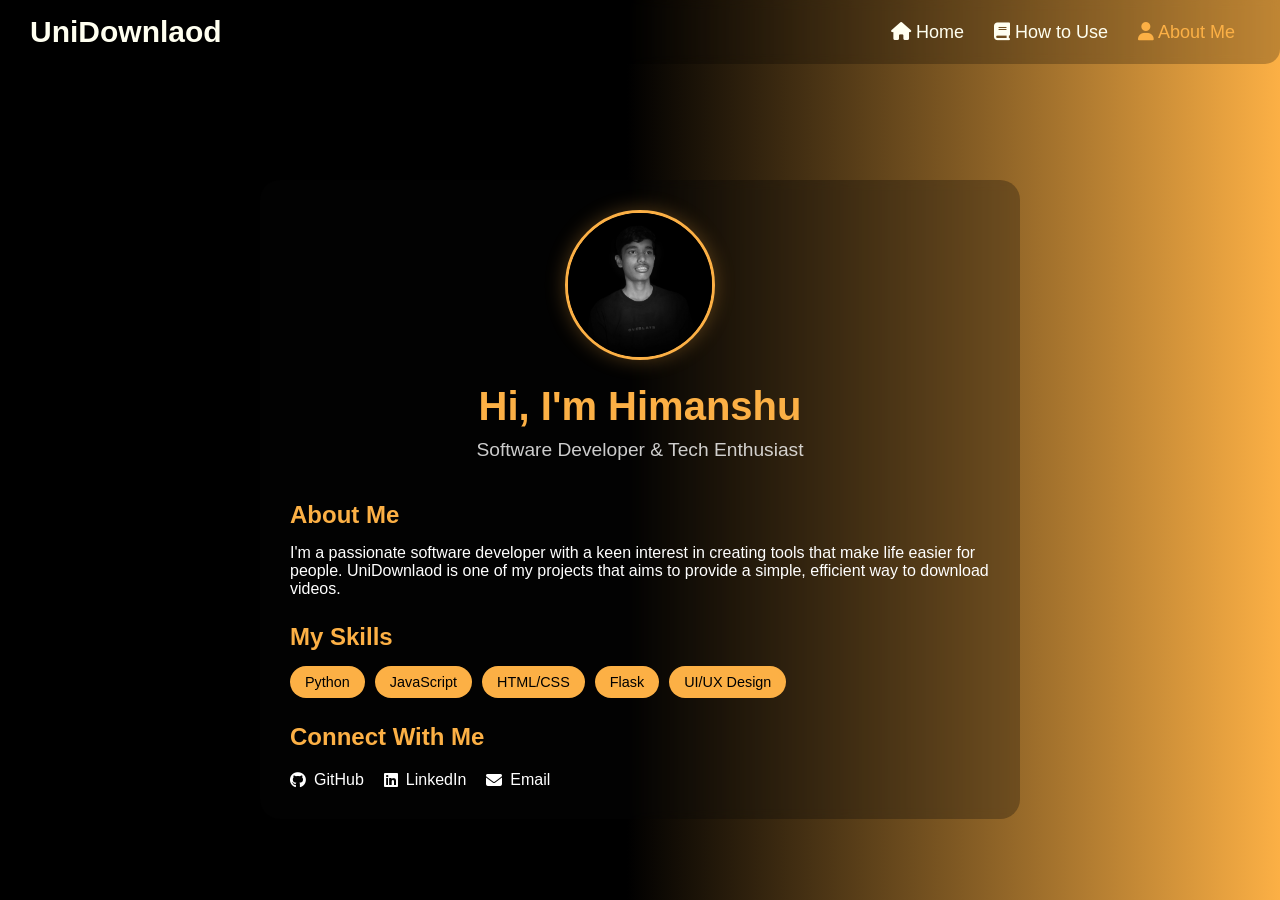
==== frontend/about.html @ bd4e54d1 "Add files via upload" ====
<!DOCTYPE html>
<html lang="en">
<head>
    <meta charset="UTF-8">
    <meta name="viewport" content="width=device-width, initial-scale=1.0">
    <title>About Me - UniDownlaod</title>
    <link rel="stylesheet" href="./style/style.css">
    <link rel="stylesheet" href="https://cdnjs.cloudflare.com/ajax/libs/font-awesome/6.5.1/css/all.min.css">
    <link rel="icon" type="image/x-icon" href="favicon.ico">
</head>
<body>
    <!-- Nav Bar -->
    <nav class="navbar">
        <div class="logo">UniDownlaod</div>
        <div class="hamburger">
            <span></span>
            <span></span>
            <span></span>
        </div>
        <ul class="nav-links">
            <li><a href="index.html"><i class="fas fa-home"></i> Home</a></li>
            <li><a href="how-to-use.html"><i class="fas fa-book"></i> How to Use</a></li>
            <li active><a href="about.html"><i class="fas fa-user"></i> About Me</a></li>
        </ul>
    </nav>

    <!-- Main Content -->
    <main>
        <div class="about-container">
            <div class="about-content">
                <div class="profile-section">
                    <img src="assets/profile.jpg" alt="Pramanshav" class="profile-pic">
                    <h1>Hi, I'm Himanshu</h1>
                    <p class="tagline">Software Developer & Tech Enthusiast</p>
                </div>

                <div class="bio-section">
                    <h2>About Me</h2>
                    <p>I'm a passionate software developer with a keen interest in creating tools that make life easier for people. UniDownlaod is one of my projects that aims to provide a simple, efficient way to download videos.</p>
                    
                    <h2>My Skills</h2>
                    <div class="skills">
                        <span>Python</span>
                        <span>JavaScript</span>
                        <span>HTML/CSS</span>
                        <span>Flask</span>
                        <span>UI/UX Design</span>
                    </div>

                    <h2>Connect With Me</h2>
                    <div class="social-links">
                        <a href="https://github.com/yourusername" target="_blank"><i class="fab fa-github"></i> GitHub</a>
                        <a href="https://linkedin.com/in/yourusername" target="_blank"><i class="fab fa-linkedin"></i> LinkedIn</a>
                        <a href="mailto:your.email@example.com"><i class="fas fa-envelope"></i> Email</a>
                    </div>
                </div>
            </div>
        </div>
    </main>
    <script src="./style/common.js"></script>
</body>
</html>
---- frontend/style/style.css ----
.sour-gummy {
    font-family: "Sour Gummy", sans-serif;
    font-optical-sizing: auto;
    font-weight: 400;
    font-style: normal;
    font-variation-settings: "wdth" 100;
}
body {
    
    font-family: 'Sour Gummy', sans-serif;
    background: rgb(0,0,0);
    background: linear-gradient(90deg, rgba(0,0,0,1) 49%, rgba(252,176,69,1) 100%, rgba(255,240,5,1) 100%);
    display: flex;
    flex-direction: column;
    justify-content: center; /* Centers vertically */
    align-items: center; /* Centers horizontally */
    height: 100vh; /* Full viewport height */
    margin: 0;
}
/* -----------------------------------------------Basic Reset----------------------------------------------- */
* {
    margin: 0;
    padding: 0;
    box-sizing: border-box;
    font-family: 'Cera Round Pro', sans-serif;
}


/* -----------------------------------------------Navbar Styles----------------------------------------------- */

.navbar {
    user-select: none;
    display: flex;
    justify-content: space-between;
    align-items: center;
    background-color: #0000003d;
    backdrop-filter: blur(5px);
    padding: 15px 30px;
    border-bottom-right-radius: 15px;
    border-bottom-left-radius: 15px;
    width: 100%;
    z-index: 1000;
    position: fixed;
    top: 0;
}

.logo {
    font-size: 30px;
    font-weight: bold;
    color: #FFFFF0;
}
.logo:hover{
    font-size: 31px;
    transition: 0.25s;
    cursor: default;
}

.nav-links {
    list-style: none;
    display: flex;
}

.nav-links li {
    margin: 0 15px;
    position: relative;
}

.nav-links a {
    text-decoration: none;
    color: #FFFFF0;
    font-size: 18px;
    transition: 0.3s;
}

.nav-links a:hover {
    color: wheat;
    font-size: 19px;

}

.nav-links a:focus{
    color: #fcb045;
}
.nav-links li[active] a {
    color: #fcb045;
}

.nav-links li[active] a:hover {
    color: #fcb045;
    font-size: 19px;
}
/* -----------------------------------------------Main Content Styles----------------------------------------------- */
.main-container {
    display: flex;
    justify-content: center;
    align-items: center;
    flex-direction: column;
    padding: 100px 20px 50px 20px;
    color: white;
    margin-top: 60px;
}
.main-container h1{
    font-size: 75px;
    margin-bottom: 20px;
    color: rgba(255, 255, 255, 0.836);
    user-select: none;
}

main{
    justify-content: center;
    align-items: center;
    width: 100%;
    min-height: 100vh;
    padding-top: 60px;
}


.url-container {
    position: relative;
    width: 460px;
    margin: 0 auto;
    
}

.url-container input {
    border: none;
    width: 460px;
    background-color: #0a0a0a;
    height: 50px;
    padding: 10px 60px 10px 20px;
    border-radius: 9999px;
    color: white;
    box-shadow: 4px 4px 10px rgba(250, 245, 245, 0.253);
    
}
.url-container input ::placeholder{
    color: #6c6c6c;
    font-style: bold;
}
.url-container input:focus{
    border-color: #6c6c6c;
}


#fetch-qualities{
    position: absolute;
    right: 0px;
    top: 0;
    bottom: 0;
    border-radius: 50%;
    background-color: #6c6c6c;
    /* padding: 0 16px; */
    color: white;
    border: none;
    cursor: pointer;
    font-size: 14px;
    width: 49px;
    height: 49px;
    margin-right: 1px;

   
}
.main-container p{
    margin-bottom: 15px;
    user-select: none;
}

#fetch-qualities:hover {
    background-color: wheat;
    color: black;
    transition: 0.3s;
    width: 50px;
    height: 50px;
}
#fetch-qualities:active {
    background-color: #fcb045;
    color: black;
    transition: 0.3s;
    width: 50px;
    height: 50px;
}

/* Select Box */
/* #quality-select {
    display: none; 
    
    margin-top: 15px;
    padding: 10px;
    font-size: 16px;
    border: none;
    border-radius: 5px;
    outline: none;
    border-radius: 9999px;
    background-color: #0000003d;
    color: white;
    box-shadow: 4px 4px 10px rgba(250, 245, 245, 0.253);
    width: 100%;
    
}
#quality-select option {
    background-color: #0000008f;
    color: white;
    font-size: 14px;
    padding: 10px;
    
} */
.custom-select {
    position: relative;
    width: 210px; /* Fixed width to fit "Quality: 1920p (mp4)" */
}

.select-selected, .select-items div {
    white-space: nowrap;
    overflow: hidden;
    text-overflow: ellipsis;
    color: white;
    padding: 12px 20px;
    cursor: pointer;
    transition: all 0.2s;
    width: 210px; /* Match parent width */
}
.select-selected {
    background-color: #0a0a0a;
    border-radius: 9999px;
    box-shadow: 4px 4px 10px rgba(250, 245, 245, 0.253);
    transition: all 0.3s ease;
}

.select-selected:hover {
    background-color: #1a1a1a;
    box-shadow: 4px 4px 15px rgba(250, 245, 245, 0.3);
}

.select-items {
    display: none;
    position: absolute;
    top: 100%;
    left: 0;
    width: 210px; /* Match parent width */
    z-index: 99;
    margin-top: 5px;
    background-color: #0a0a0a;
    border-radius: 10px;
    overflow: hidden;
    box-shadow: 0 4px 15px rgba(0, 0, 0, 0.3);
}

.select-items div {
    color: white;
    padding: 12px 20px;
    cursor: pointer;
    transition: all 0.2s;
}

.select-items div:hover {
    background-color: #1a1a1a;
    color: #fcb045;
}

.select-items div.selected {
    background-color: #fcb045;
    color: black;
}

.custom-select.active .select-items {
    display: block;
    animation: fadeIn 0.3s ease-out forwards;
}

/* Download Button */
#download-btn {
    display: none;  /* Initially Hidden */
    color: white;
    border: none;
    border-radius: 9999px;
    cursor: pointer;
    font-size: 16px;
    background-color: #6c6c6c;
    height: 45px;
    width: 100%;
    max-width: 300px;
}
#download-btn:hover {
    background-color: wheat;
    color: black;
    transition: 0.3s;
}


#qualities {
    display: none; /* Hide by default */
    background-color: #0a0a0a48;
    margin-top: 15px;
    border-radius: 20px;
    padding: 20px;
    width: 100%;
    max-width: 800px;
    opacity: 0;
    animation: fadeIn 0.5s ease-out forwards;
}
.qualities-container {
    display: flex;
    justify-content: space-between;
    align-items: flex-start;
    gap: 20px;
    transition: all 0.3s ease;
}

/* Features styling */
.features{
    display: flex;
    justify-content: center;
    align-items: center;
    flex-direction: column;
    padding: 50px 20px;
    color: white;
    user-select: none;
}

.features ul {
    display: flex;
    flex-wrap: wrap;
    gap: 20px; /* Space between columns */
    padding: 0;
    list-style: none;
    justify-content: center; /* Center-align the list items */
}

.features ul li {
    flex: 1 1 45%; /* Makes sure each column takes half the space */
    display: flex;
    align-items: center;
    gap: 10px; /* Space between icon and text */
    justify-content: center; /* Centers content inside li */
}
.features ul li .fa-solid {
    color: #83df80; /* Custom color */
}

.features h2{
    padding-bottom: 15px;
    color: rgba(255, 255, 255, 0.836);
}
.quality-option {
    display: flex;
    justify-content: space-between;
    align-items: center;
    margin-bottom: 8px;
    padding: 5px;
    border: 1px solid #ccc;
    border-radius: 5px;
    width: 300px;
}
#video-info {
    flex: 1;
    background-color: #0a0a0a48;
    padding: 15px;
    border-radius: 10px;
    text-align: left;
    max-width: 320px;
    opacity: 0;
    animation: slideIn 0.5s ease-out 0.2s forwards;
}
#video-title {
    color: white;
    font-size: 18px;
    word-wrap: break-word;
    margin: 10px 0;
    opacity: 0;
    animation: fadeIn 0.5s ease-out 0.4s forwards;
}

#video-thumbnail {
    width: 100%;
    border-radius: 10px;
    margin-bottom: 10px;
    box-shadow: 0 4px 8px rgba(0, 0, 0, 0.2);
    opacity: 0;
    animation: fadeIn 0.5s ease-out 0.3s forwards;
}
#video-info img[src=""] {
    display: none;
}

.error-message {
    color: #ff6b6b;
    background: rgba(255, 0, 0, 0.1);
    padding: 10px;
    border-radius: 5px;
    margin: 10px 0;
}
.download-controls {
    flex: 1;
    display: flex;
    flex-direction: column;
    gap: 15px;
    padding: 15px;
    align-items: flex-start;
    justify-content: center;
    min-height: 200px;
    opacity: 0;
    animation: slideIn 0.5s ease-out 0.5s forwards;
}
#quality-select {
    width: 100%;
    max-width: 300px;
    transition: all 0.3s ease;
}
#download-btn {
    width: 100%;
    max-width: 300px;
    transition: all 0.3s ease;
}
#response-message {
    color: white;
    margin: 10px 0;
}

.loading-container {
    margin-top: 20px;
    width: 100%;
    text-align: center;
}

.loading-bar {
    background: #0a0a0a48;
    height: 4px;
    border-radius: 2px;
    margin: 10px auto;
    position: relative;
    width: 200px;
    overflow: hidden;
}

.loading-progress {
    position: absolute;
    height: 100%;
    background: linear-gradient(90deg, rgba(0,0,0,1) 49%, rgba(252,176,69,1) 100%, rgba(255,240,5,1) 100%);
    animation: loading 1.5s infinite ease-in-out;
    width: 50%;
    border-radius: 2px;
}

.loading-text {
    color: #ffffff80;
    font-size: 14px;
    margin-top: 5px;
}

/* About Page Styles */
.about-container {
    padding: 120px 20px 50px 20px;
    max-width: 800px;
    margin: 0 auto;
    color: white;
}

.about-content {
    background-color: #0a0a0a48;
    border-radius: 20px;
    padding: 30px;
    backdrop-filter: blur(5px);
}

.profile-section {
    text-align: center;
    margin-bottom: 40px;
}

.profile-pic {
    width: 150px;
    height: 150px;
    border-radius: 50%;
    margin-bottom: 20px;
    border: 3px solid #fcb045;
    box-shadow: 0 0 20px rgba(252,176,69,0.3);
}

.profile-section h1 {
    font-size: 2.5em;
    margin-bottom: 10px;
    color: #fcb045;
}

.tagline {
    font-size: 1.2em;
    color: rgba(255, 255, 255, 0.8);
}

.bio-section h2 {
    color: #fcb045;
    margin: 25px 0 15px 0;
}

.skills {
    display: flex;
    flex-wrap: wrap;
    gap: 10px;
    margin: 15px 0;
}

.skills span {
    background-color: #fcb045;
    color: black;
    padding: 8px 15px;
    border-radius: 20px;
    font-size: 0.9em;
}

.social-links {
    display: flex;
    gap: 20px;
    margin-top: 20px;
}

.social-links a {
    color: white;
    text-decoration: none;
    display: flex;
    align-items: center;
    gap: 8px;
    transition: all 0.3s ease;
}

.social-links a:hover {
    color: #fcb045;
    transform: translateY(-2px);
}

/* How to Use Page Styles */
.how-to-container {
    padding-top: 120px; /* Increased from 120px */
    padding-bottom: 50px;
    padding-left: 20px;
    padding-right: 20px;
    max-width: 1500px; /* Increased from 800px */
    margin: 0 auto;
    color: white;
    margin-top: 0px;
    position: relative;
    z-index: 1;
}

.how-to-content {
    background-color: #0a0a0a48;
    border-radius: 20px;
    padding: 50px; /* Increased from 30px */
    backdrop-filter: blur(5px);
    width: 100%;
    margin-top: 20px;
}

.how-to-content h1 {
    text-align: center;
    color: #fcb045;
    font-size: 2.5em;
    margin-bottom: 40px;
    position: relative;
    z-index: 1;
    padding-top: 20px; /* Added padding at top */
}

.step-container {
    display: flex;
    flex-direction: column;
    gap: 40px;
}

.step {
    display: flex;
    gap: 30px;
    padding: 20px;
    background-color: #0000003d;
    border-radius: 15px;
    transition: transform 0.3s ease;
}

.step:hover {
    transform: translateX(10px);
}

.step-number {
    background-color: #fcb045;
    color: black;
    width: 40px;
    height: 40px;
    border-radius: 50%;
    display: flex;
    align-items: center;
    justify-content: center;
    font-size: 1.5em;
    font-weight: bold;
}

.step-content h3 {
    color: #fcb045;
    margin-bottom: 10px;
}

.step-content p {
    margin-bottom: 10px;
    color: rgba(255, 255, 255, 0.9);
}

.example, .tip {
    display: flex;
    align-items: center;
    gap: 10px;
    padding: 10px;
    background-color: #ffffff0d;
    border-radius: 8px;
    font-size: 0.9em;
    color: rgba(255, 255, 255, 0.7);
}

.tip i {
    color: #fcb045;
}

.additional-info {
    margin-top: 40px;
    padding: 20px;
    background-color: #0000003d;
    border-radius: 15px;
}

.additional-info h2 {
    color: #fcb045;
    margin-bottom: 20px;
}

.additional-info ul {
    list-style: none;
    padding: 0;
}

.additional-info li {
    display: flex;
    align-items: center;
    gap: 10px;
    margin-bottom: 15px;
    color: rgba(255, 255, 255, 0.9);
}

.additional-info i {
    color: #83df80;
}

@media (max-width: 768px) {
    .how-to-content h1 {
        font-size: 2em;
    }

    .step {
        flex-direction: column;
        align-items: center;
        text-align: center;
    }

    .step:hover {
        transform: none;
    }
}

@keyframes loading {
    0% {
        left: -50%;
    }
    100% {
        left: 100%;
    }
}

@keyframes fadeIn {
    from {
        opacity: 0;
        transform: translateY(20px);
    }
    to {
        opacity: 1;
        transform: translateY(0);
    }
}

@keyframes slideIn {
    from {
        opacity: 0;
        transform: translateX(-20px);
    }
    to {
        opacity: 1;
        transform: translateX(0);
    }
}

/* Custom Scrollbar Styles */
::-webkit-scrollbar {
    width: 12px;
    background: #000000;
}

::-webkit-scrollbar-track {
    background: #0a0a0a;
    border-radius: 10px;
}

::-webkit-scrollbar-thumb {
    background: linear-gradient(90deg, #1a1a1a 0%, rgba(252,176,69,0.8) 100%);
    border-radius: 10px;
    border: 3px solid #0a0a0a;
    transition: all 0.3s ease;
}

::-webkit-scrollbar-thumb:hover {
    background: linear-gradient(90deg, #1a1a1a 0%, rgba(252,176,69,1) 100%);
}

/* Firefox */
* {
    scrollbar-width: thin;
    scrollbar-color: rgba(252,176,69,0.8) #0a0a0a;
}

/* Hamburger Menu Styles */
.hamburger {
    display: none;
    flex-direction: column;
    cursor: pointer;
    padding: 5px;
    z-index: 1001;
}

.hamburger span {
    width: 25px;
    height: 3px;
    background-color: white;
    margin: 2px 0;
    transition: 0.4s;
    border-radius: 5px;
}

/* Responsive Styles */
@media screen and (max-width: 768px) {
    .hamburger {
        display: flex;
    }

    .nav-links {
        position: fixed;
        right: -100%;
        top: 0;
        flex-direction: column;
        background: #000000ef;
        backdrop-filter: blur(10px);
        width: 100%;
        height: 100vh;
        padding-top: 80px;
        transition: 0.3s ease-in-out;
    }

    .nav-links.active {
        right: 0;
    }

    .nav-links li {
        margin: 20px 0;
        text-align: center;
    }

    .nav-links a {
        font-size: 24px;
    }

    /* Main container responsive */
    .main-container {
        padding: 80px 15px 30px;
    }

    .main-container h1 {
        font-size: 40px;
        text-align: center;
    }

    .url-container {
        width: 100%;
        max-width: 460px;
    }

    .url-container input {
        width: 100%;
    }

    /* Qualities container responsive */
    .qualities-container {
        flex-direction: column;
        align-items: center;
    }

    #video-info {
        max-width: 100%;
    }

    .download-controls {
        width: 100%;
        align-items: center;
    }

    .custom-select {
        width: 100%;
        max-width: 300px;
    }

    .select-selected, .select-items div {
        width: 100%;
    }

    /* Features section responsive */
    .features ul {
        flex-direction: column;
    }

    .features ul li {
        flex: 1;
        text-align: center;
    }
}

@media screen and (max-width: 480px) {
    .main-container h1 {
        font-size: 32px;
    }

    .how-to-content {
        padding: 30px 15px;
    }

    .step {
        padding: 15px;
    }

    .about-content {
        padding: 20px;
    }
}
/* Add these media queries for intermediate screen sizes */
@media screen and (min-width: 481px) and (max-width: 1377px) {
    .main-container {
        padding: 100px 20px 40px;
        text-align: center;
    }

    .main-container h1 {
        font-size: 50px;
        text-align: center;
        margin-left: auto;
        margin-right: auto;
        max-width: 90%;
    }

    .url-container {
        width: 90%;
        max-width: 600px;
        margin: 0 auto;
    }

    .qualities-container {
        flex-direction: column;
        align-items: center;
    }

    #video-info {
        max-width: 80%;
    }

    .download-controls {
        width: 100%;
        align-items: center;
    }

    .features ul {
        justify-content: center;
        gap: 15px;
    }
}
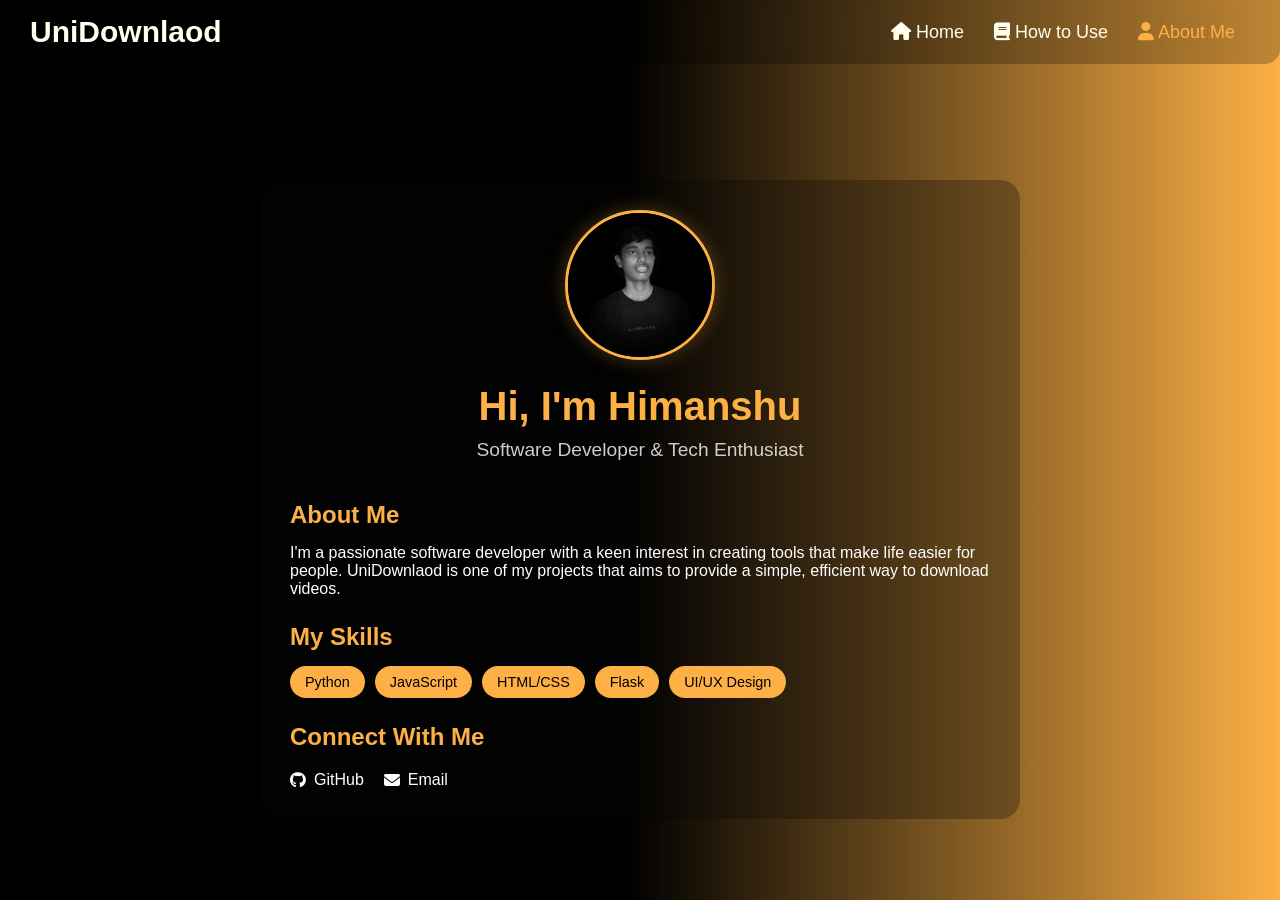
==== commit eca1e058: "Update about.html" ====
--- a/frontend/about.html
+++ b/frontend/about.html
@@ -50,9 +50,9 @@
 
                     <h2>Connect With Me</h2>
                     <div class="social-links">
-                        <a href="https://github.com/yourusername" target="_blank"><i class="fab fa-github"></i> GitHub</a>
-                        <a href="https://linkedin.com/in/yourusername" target="_blank"><i class="fab fa-linkedin"></i> LinkedIn</a>
-                        <a href="mailto:your.email@example.com"><i class="fas fa-envelope"></i> Email</a>
+                        <a href="https://github.com/himaanshuuyadav" target="_blank"><i class="fab fa-github"></i> GitHub</a>
+<!--                         <a href="https://linkedin.com/in/yourusername" target="_blank"><i class="fab fa-linkedin"></i> LinkedIn</a> -->
+                        <a href="mailto:pramanshav@gmail.com"><i class="fas fa-envelope"></i> Email</a>
                     </div>
                 </div>
             </div>
@@ -60,4 +60,4 @@
     </main>
     <script src="./style/common.js"></script>
 </body>
-</html>+</html>
